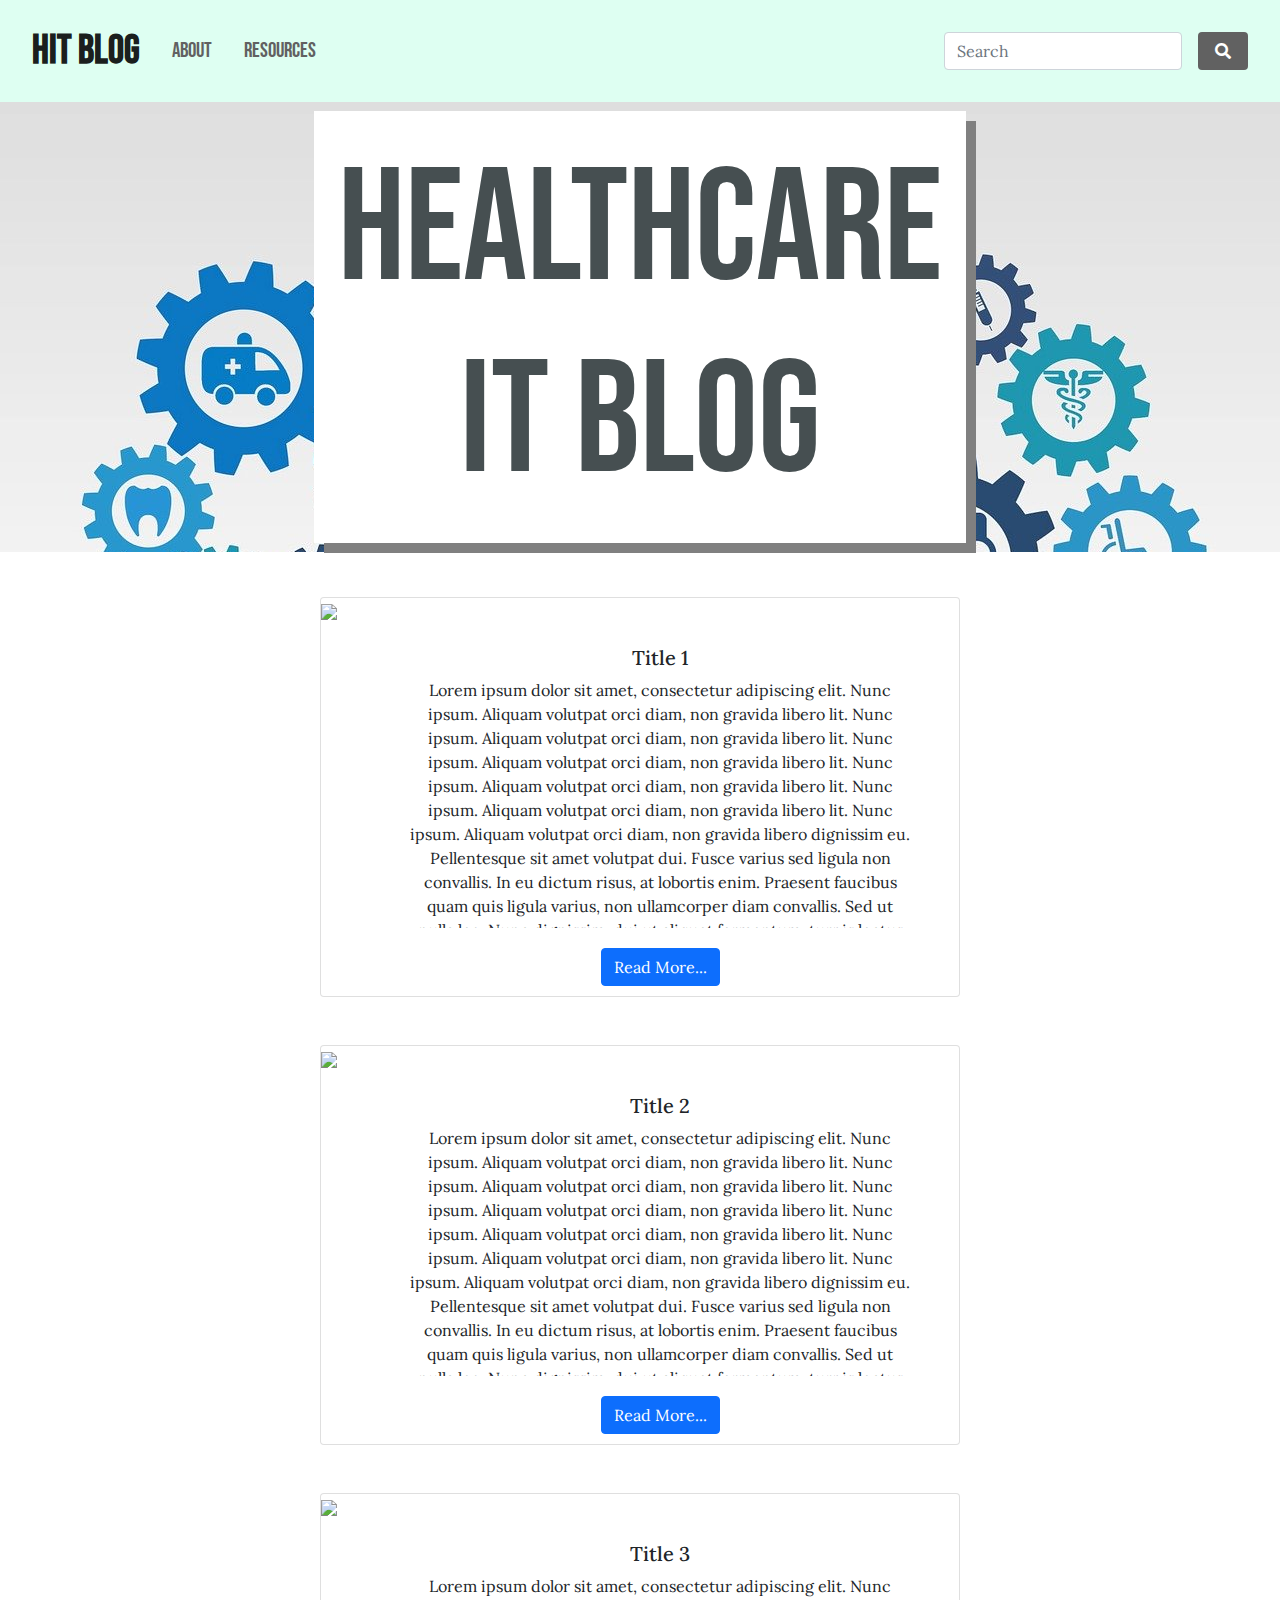
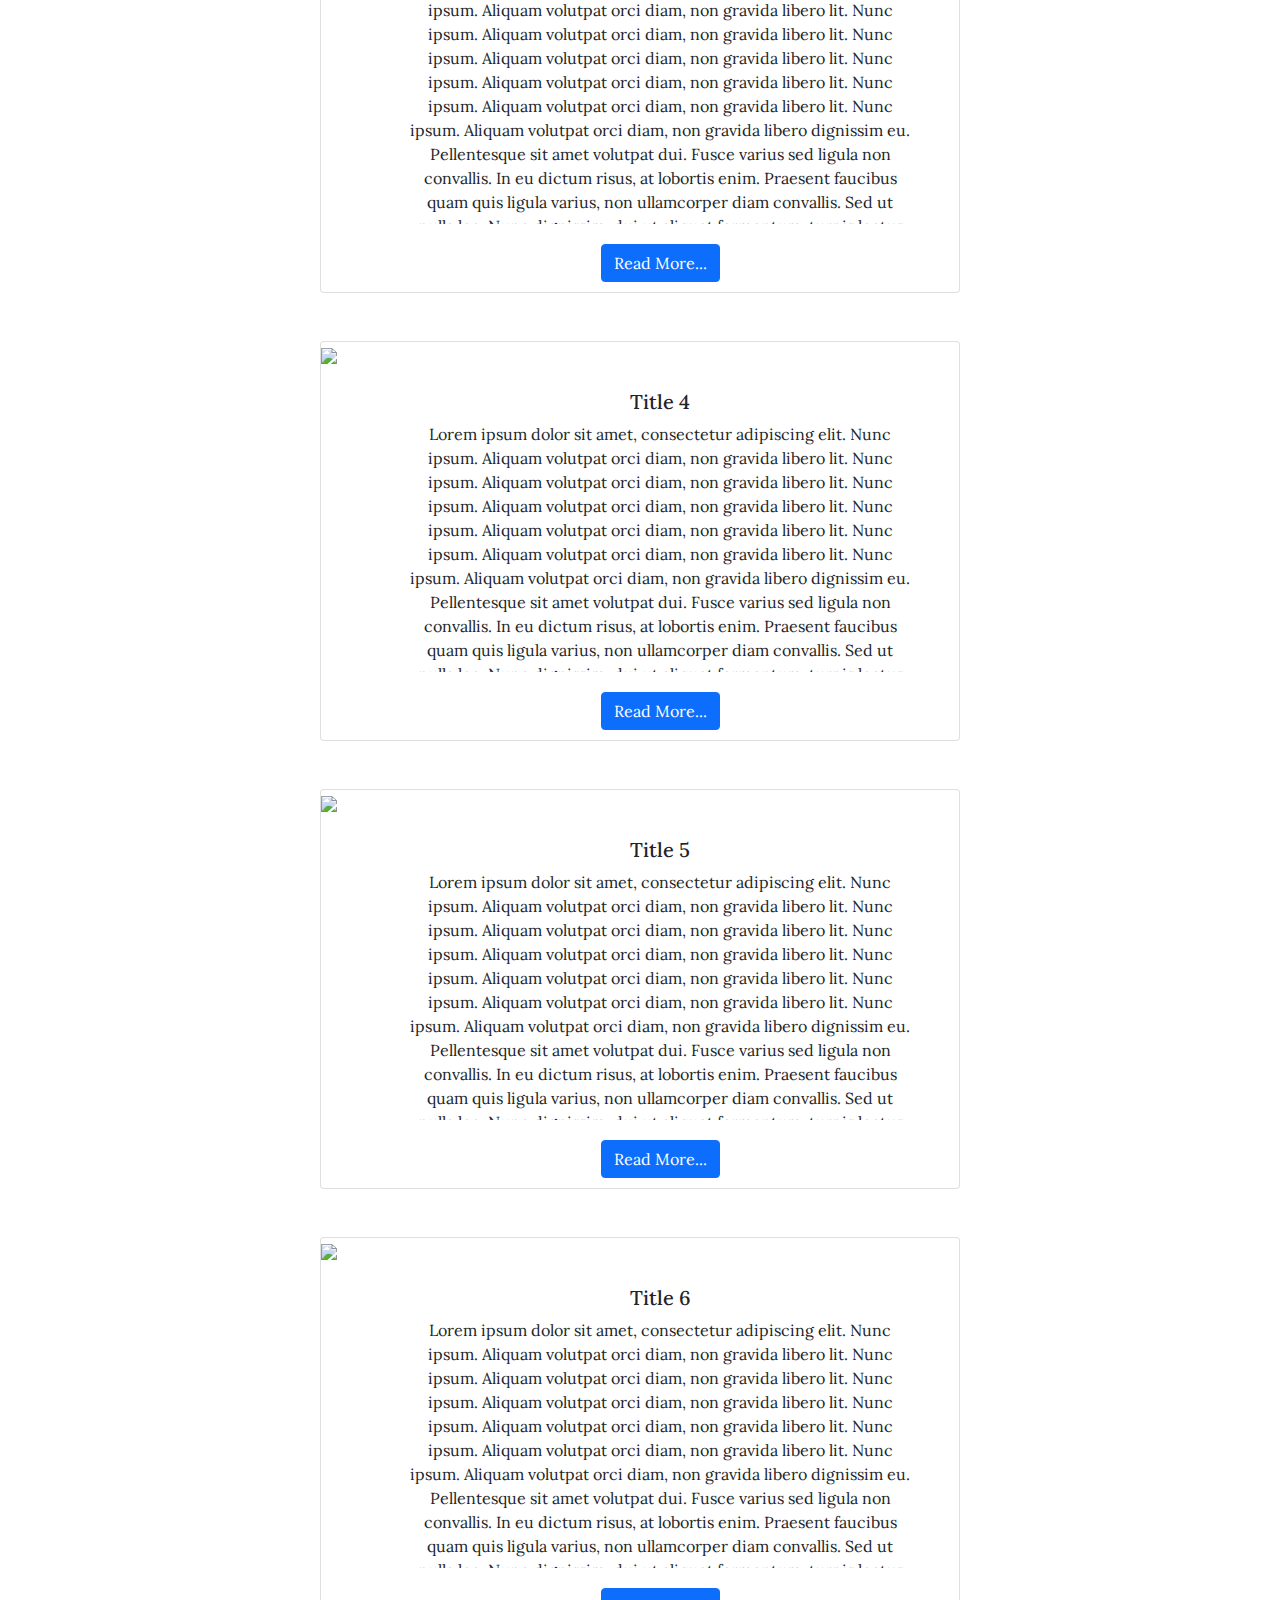
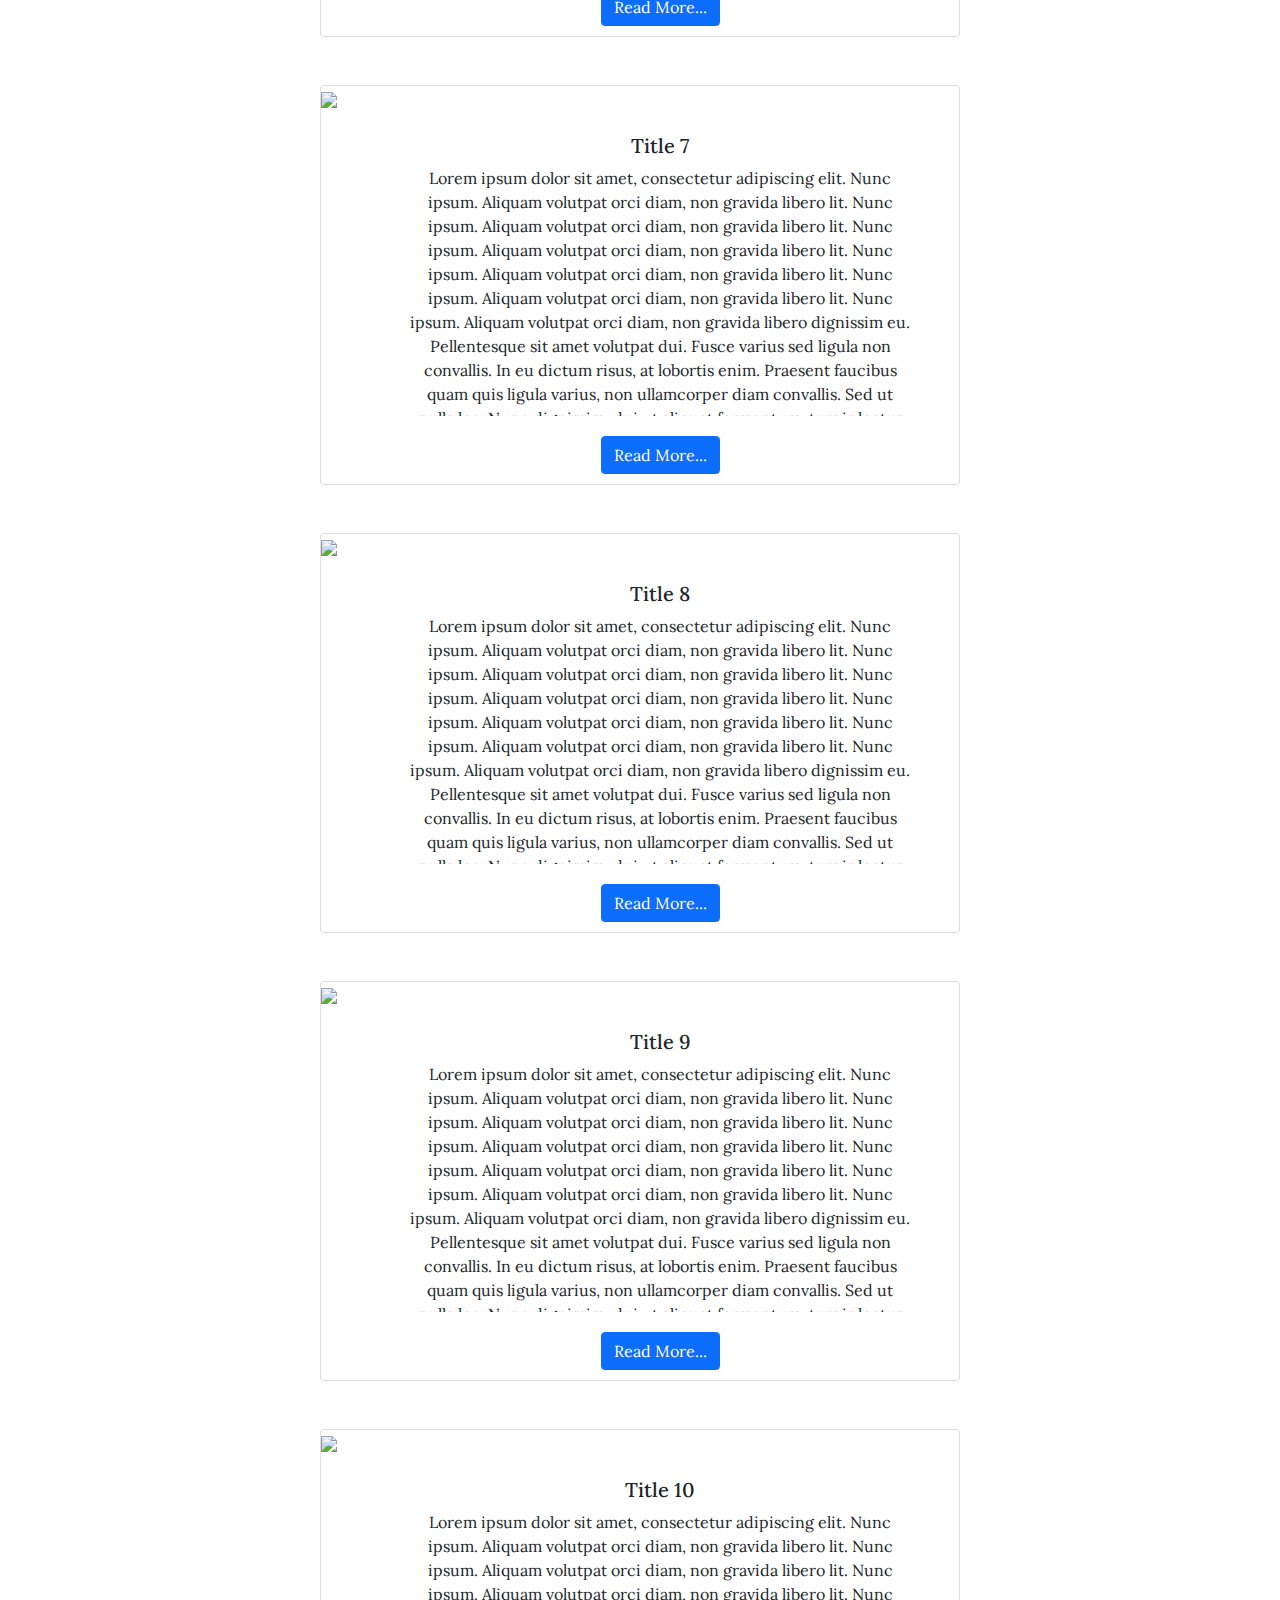
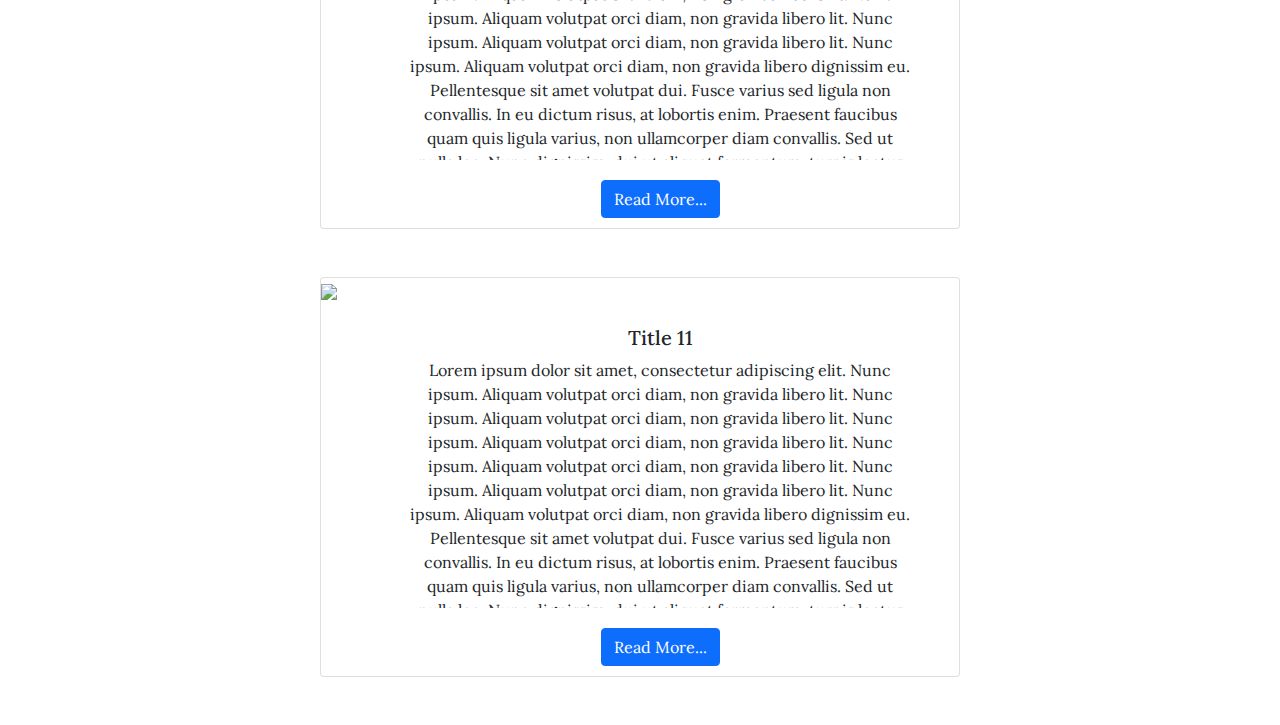
==== docs/index.html @ 30fccd9a "Python SSG Commit" ====
<!DOCTYPE html>
<html lang="en">
<head>
    <meta charset="UTF-8">
    <title>HIT Blog</title>
    <!--Bootstrap-->
    <link rel="stylesheet" href="css/bootstrap/bootstrap.min.css">
    <!-- Font Awesome -->
    <link rel="stylesheet" href="https://use.fontawesome.com/releases/v5.14.0/css/all.css">
    <!-- Animate.css-->
    <link rel="stylesheet" href="https://cdnjs.cloudflare.com/ajax/libs/animate.css/4.1.1/animate.min.css"/>
    <!--Custom Styles-->
    <link rel="stylesheet" href="css/styles.css">
    <!--JS-->
    <script src="js/bootstrap/bootstrap.bundle.js"></script>
    <script src="js/blog-js.js"></script>
    <script src="js/dummyData.js"></script>
</head>
<body>

    <nav class="navbar navbar-light sticky-top" style="background-color:var(--honeydew)">
        <a class="navbar-brand" href="index.html">HIT Blog</a>
            <div class="d-flex mr-auto navbar-links">
                <a class="nav-item nav-link" href="about.html">About</a>
                <a class="nav-item nav-link" href="resources.html">Resources</a>
            </div>
      <form class="form-inline d-flex hit-search">
        <input class="form-control" type="search" placeholder="Search" aria-label="Search">
          <button class="btn hit-search-btn px-3 animate__animated animate__bounce" onclick="noSearch(event)" id="hit-search-btn"><i class="fas fa-search"></i></button>
      </form>
    </nav>  <section class="heroSection">
        <div class="heroView" style="background-image:url('public/assets/images/healthcarebackground.jpg')">
            <h1 class="heroText">Healthcare IT Blog</h1>
        </div>
    </section>



    <section class="blogSection">
        <div id="blogs">

        </div>
    </section>
</body>

<script>
    function docReady(fn) {
        // see if DOM is already available
        if (document.readyState === "complete" || document.readyState === "interactive") {
            // call on next available tick
            setTimeout(fn, 1);
        } else {
            document.addEventListener("DOMContentLoaded", fn);
        }
    }

    docReady(function(){
        var blogs = document.getElementById('blogs')
        blogs.innerHTML = createBlogs(12)
    })



</script>


</html>
---- docs/css/styles.css ----
/* Heading Font*/
@import url('https://fonts.googleapis.com/css?family=Bebas+Neue&display=swap');

/* Text Fonts */
@import url('https://fonts.googleapis.com/css?family=Lora&display=swap');

/* Globals */
@import "styles/themes.css";

/*Style Sheets */
@import "styles/navbar.css";
@import "styles/index.css";
@import "styles/about.css";
@import "styles/resources.css";
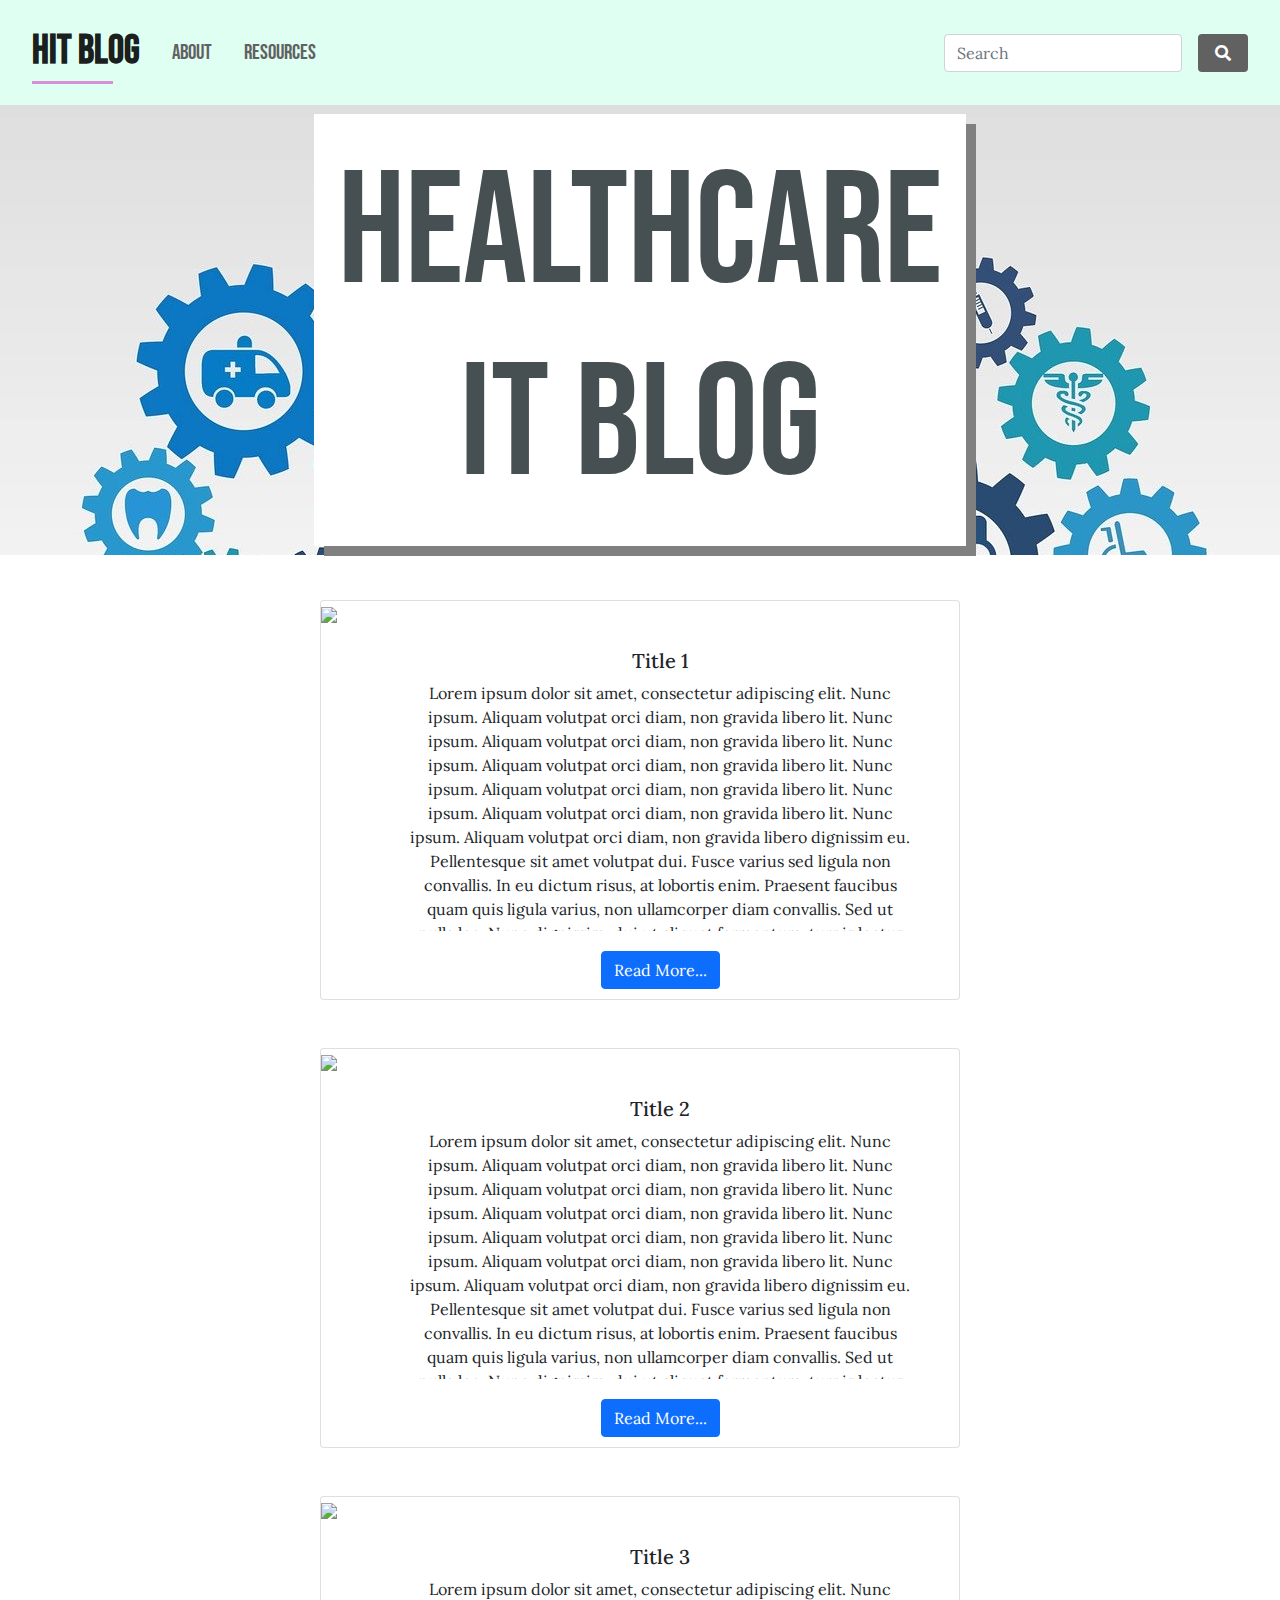
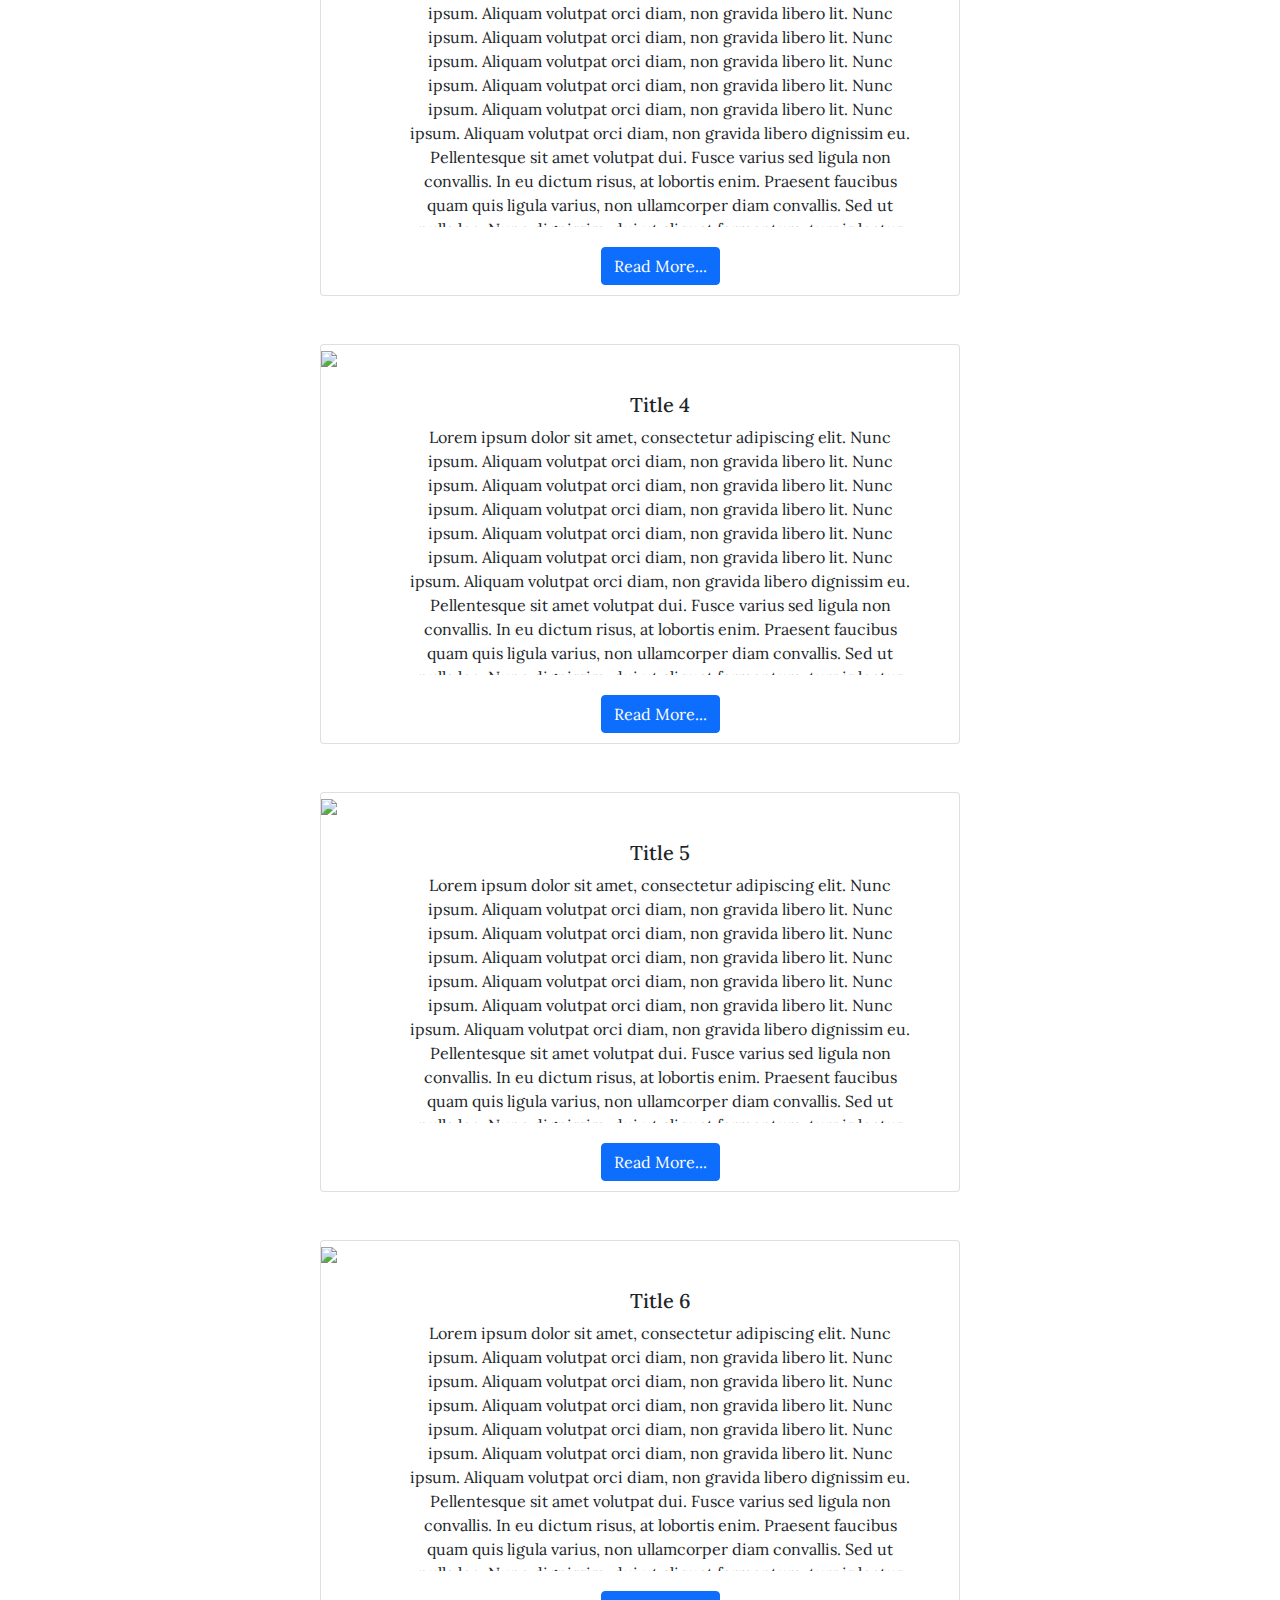
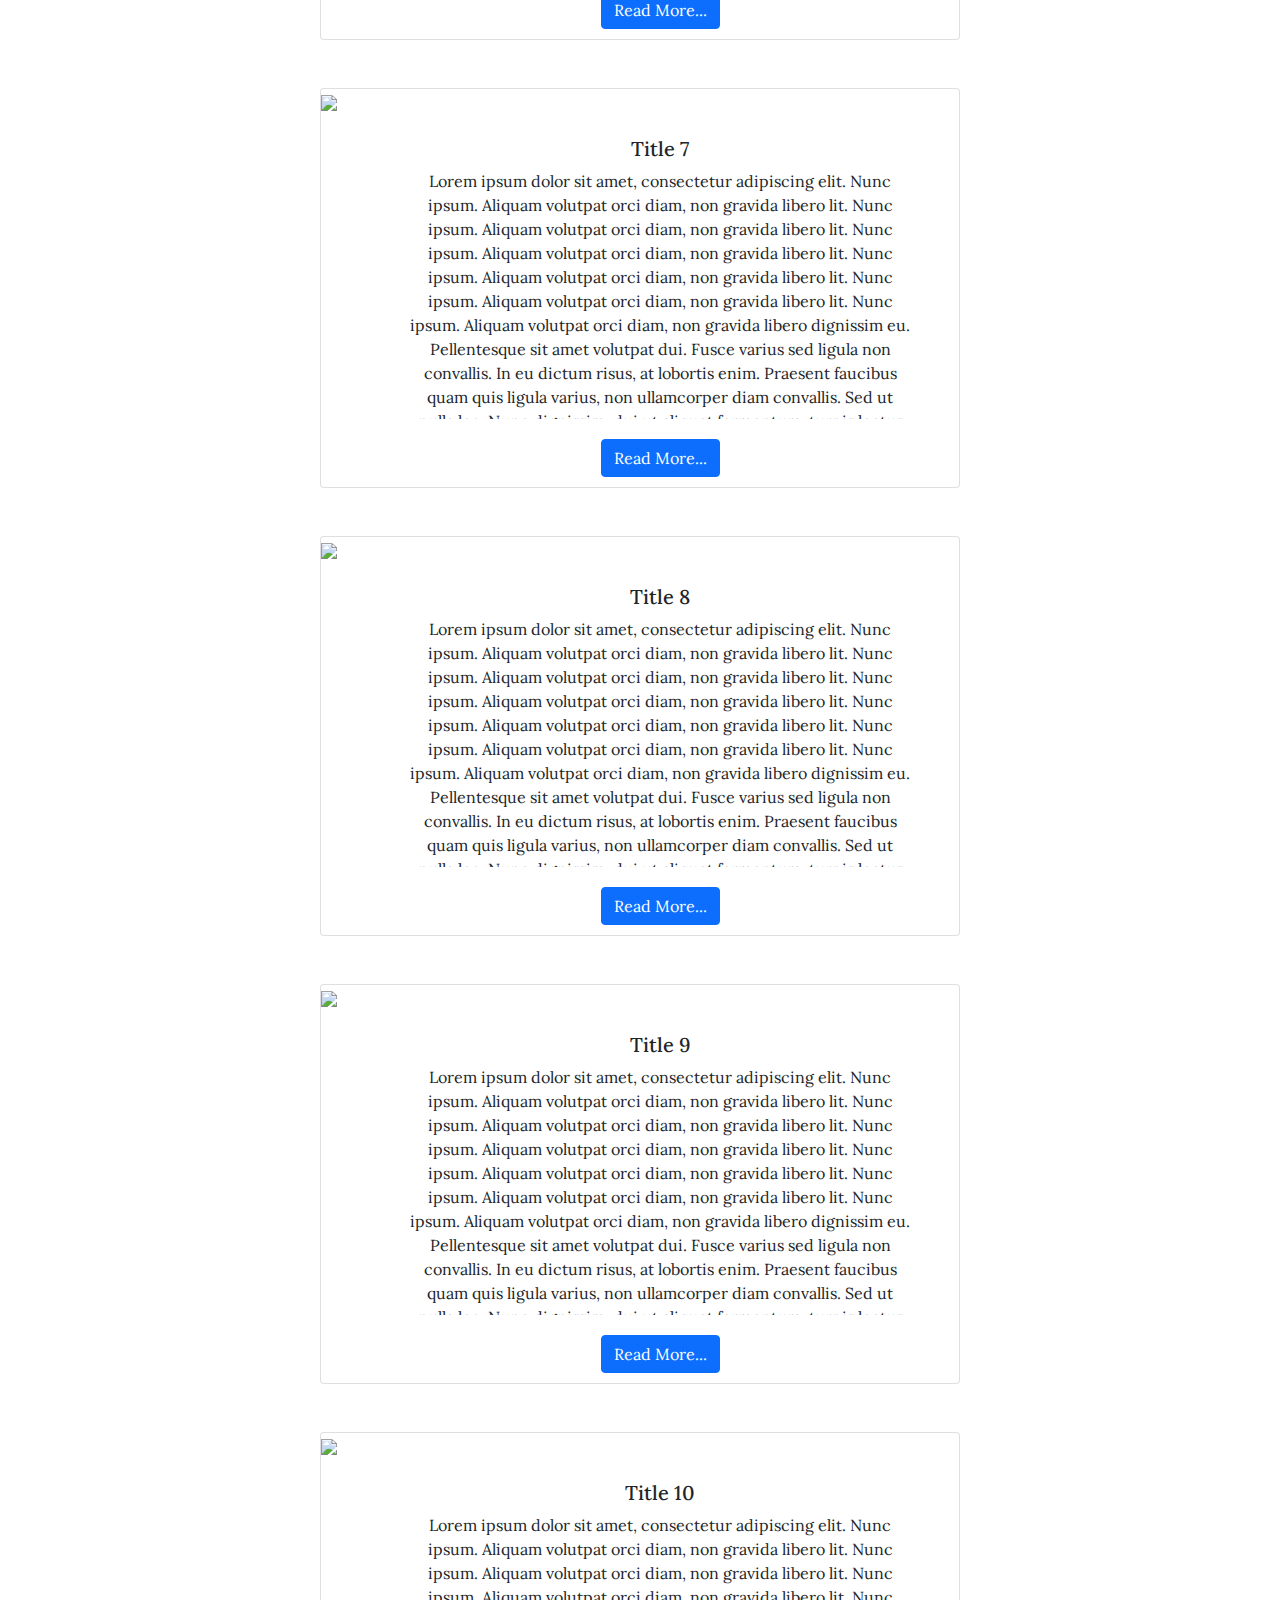
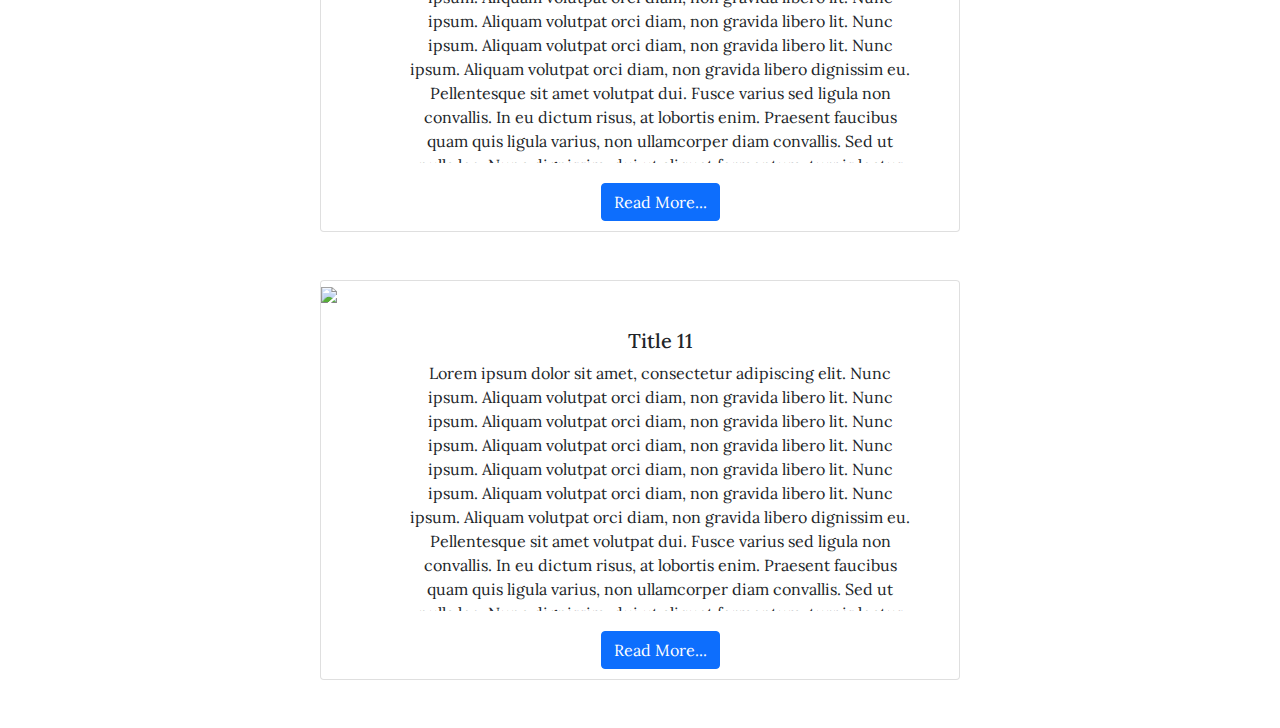
==== commit f52de59c: "Missed index.html in commit" ====
--- a/docs/index.html
+++ b/docs/index.html
@@ -28,7 +28,9 @@
         <input class="form-control" type="search" placeholder="Search" aria-label="Search">
           <button class="btn hit-search-btn px-3 animate__animated animate__bounce" onclick="noSearch(event)" id="hit-search-btn"><i class="fas fa-search"></i></button>
       </form>
-    </nav>  <section class="heroSection">
+    </nav>
+
+      <section class="heroSection">
         <div class="heroView" style="background-image:url('public/assets/images/healthcarebackground.jpg')">
             <h1 class="heroText">Healthcare IT Blog</h1>
         </div>
@@ -41,6 +43,9 @@
 
         </div>
     </section>
+
+
+
 </body>
 
 <script>
@@ -55,13 +60,17 @@
     }
 
     docReady(function(){
-        var blogs = document.getElementById('blogs')
-        blogs.innerHTML = createBlogs(12)
+        //return the name of the page
+        let currentPage = setActivePage()
+        if (currentPage == 'index.html'){
+            //create blog posts
+            var blogs = document.getElementById('blogs')
+            blogs.innerHTML = createBlogs(12)
+        }
+
     })
 
 
 
 </script>
-
-
 </html>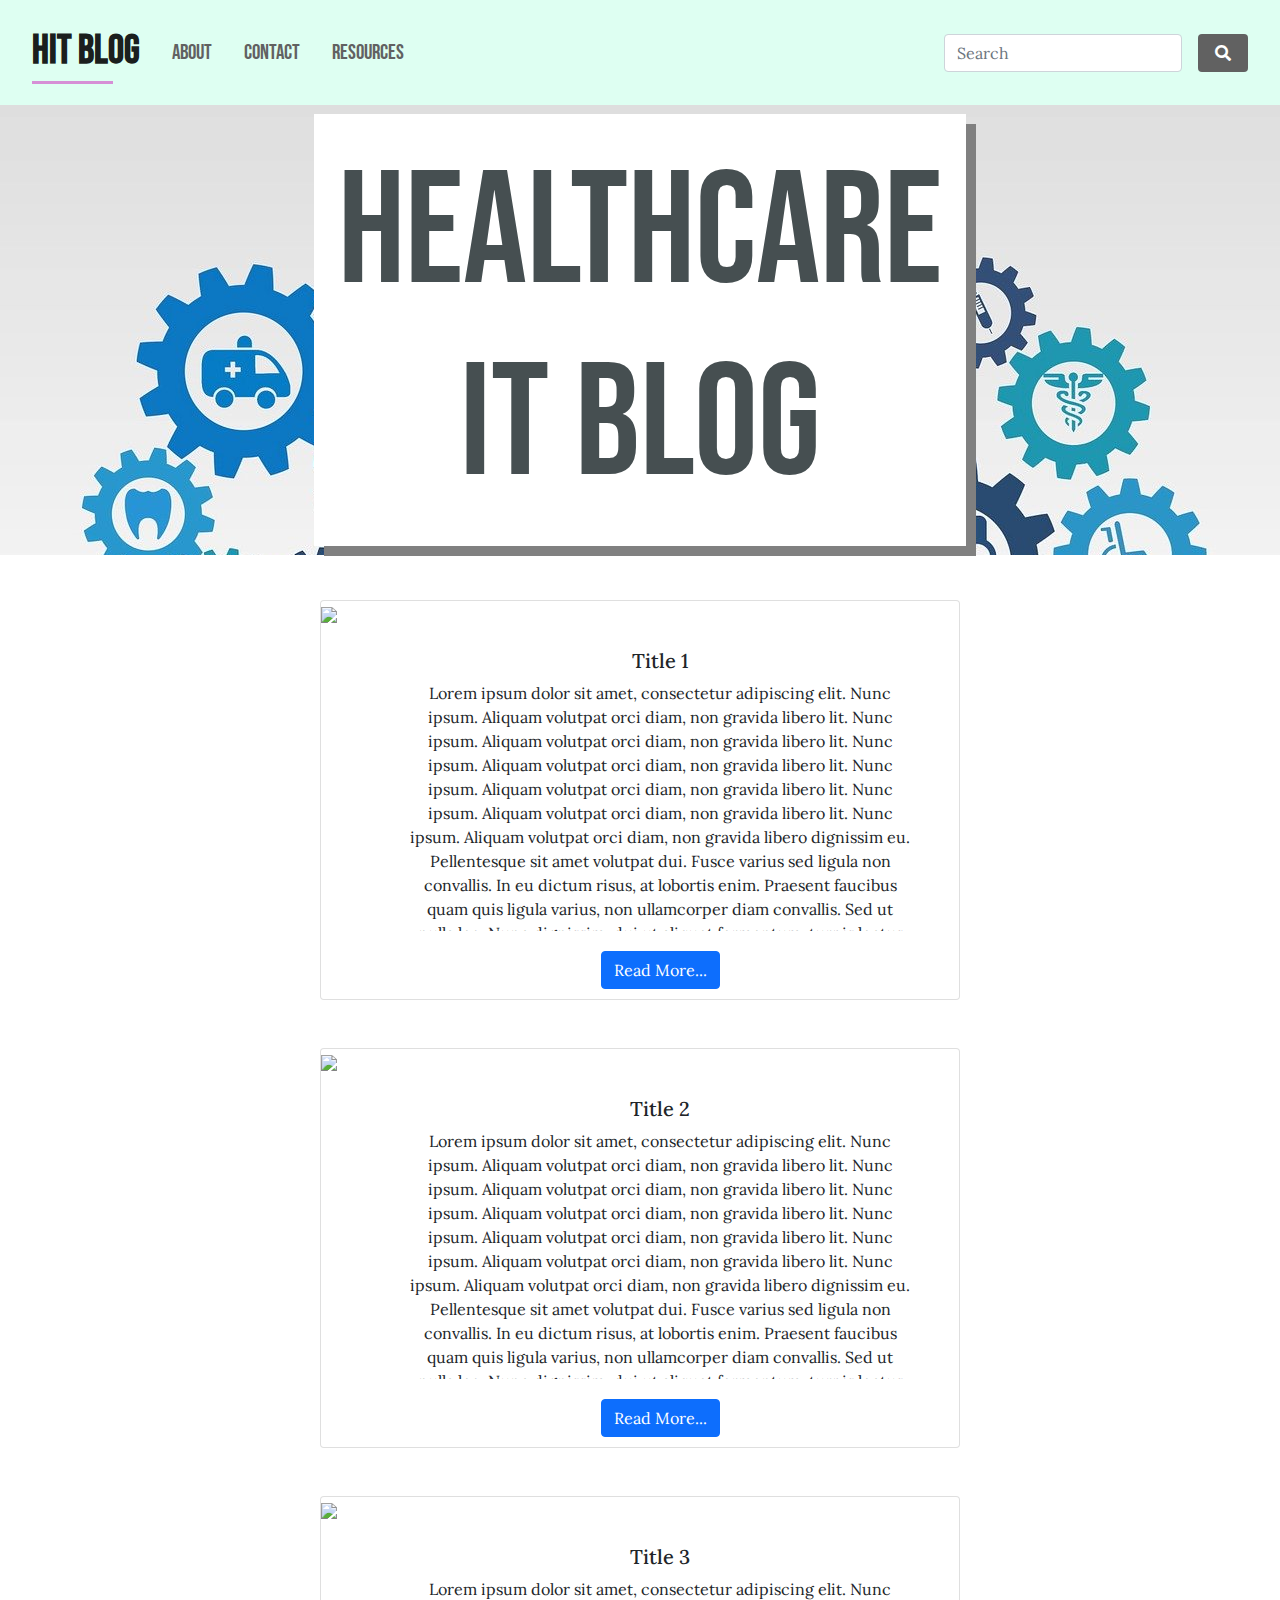
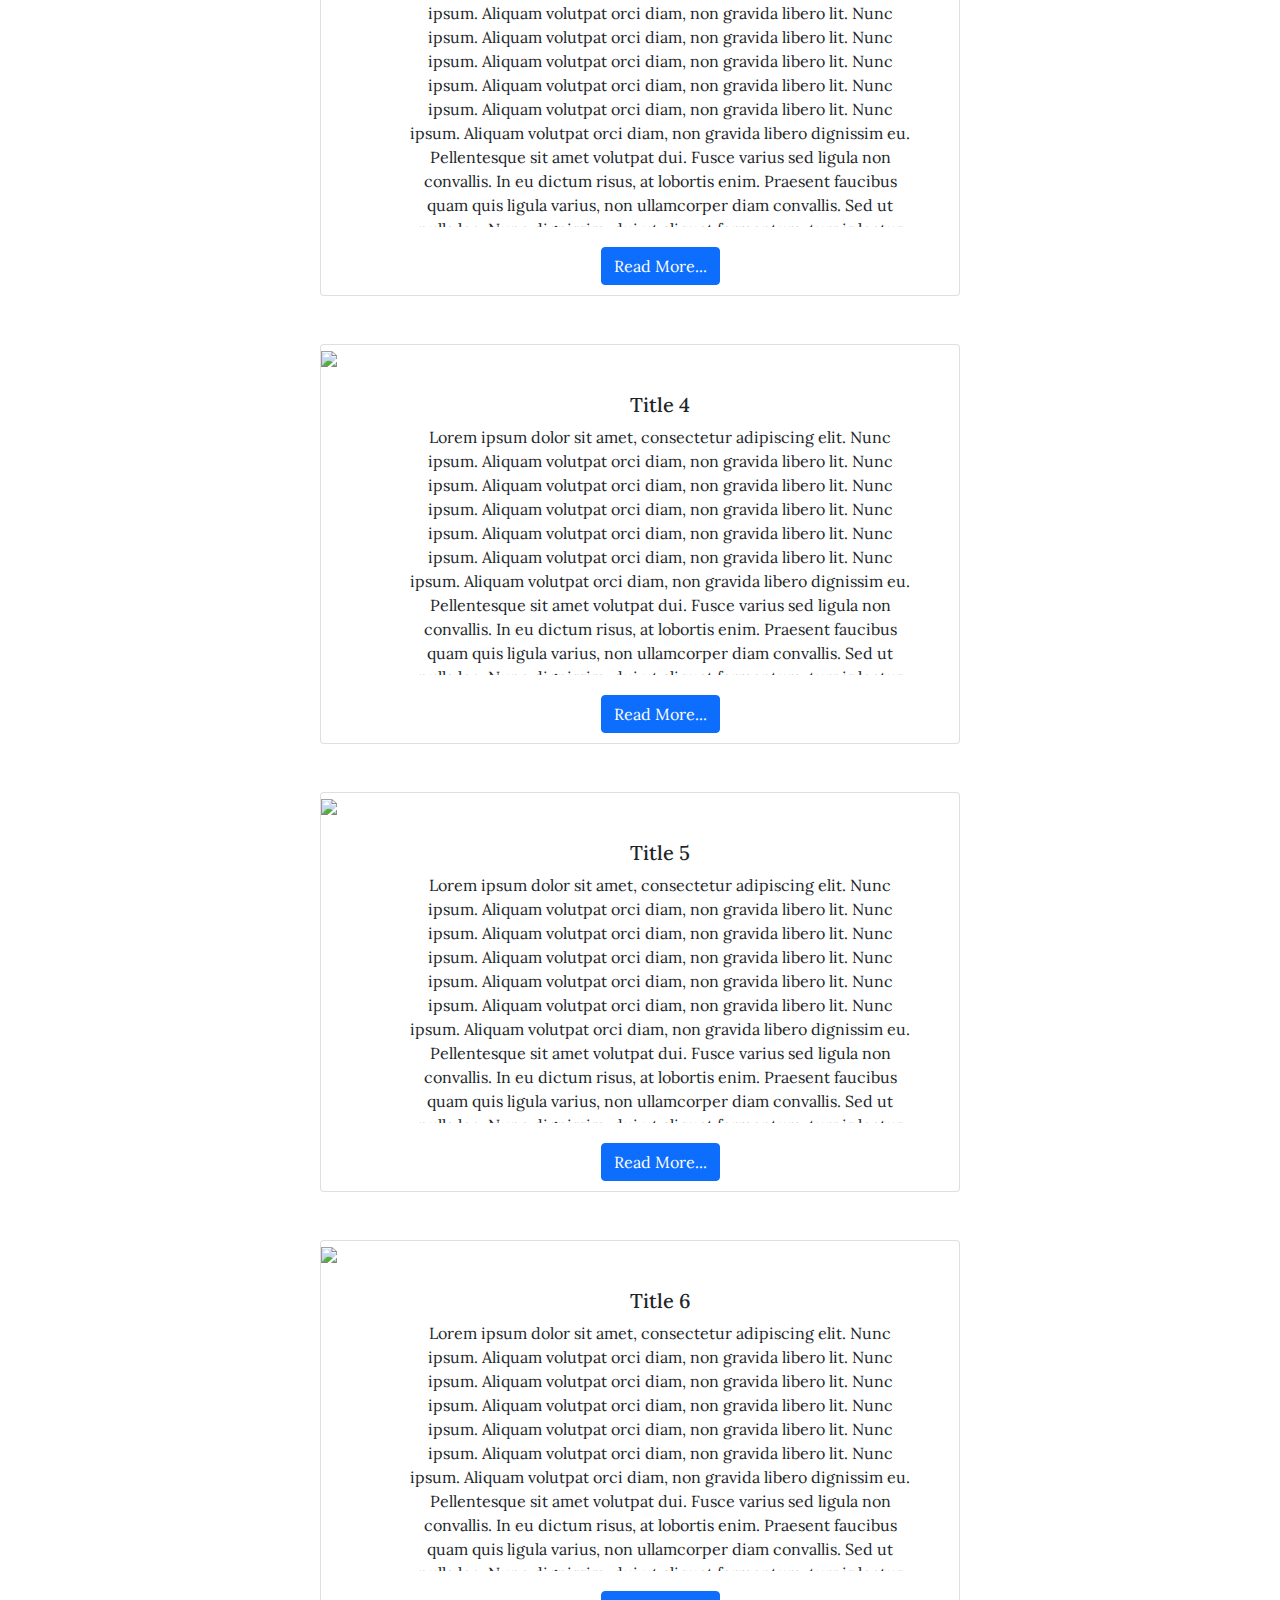
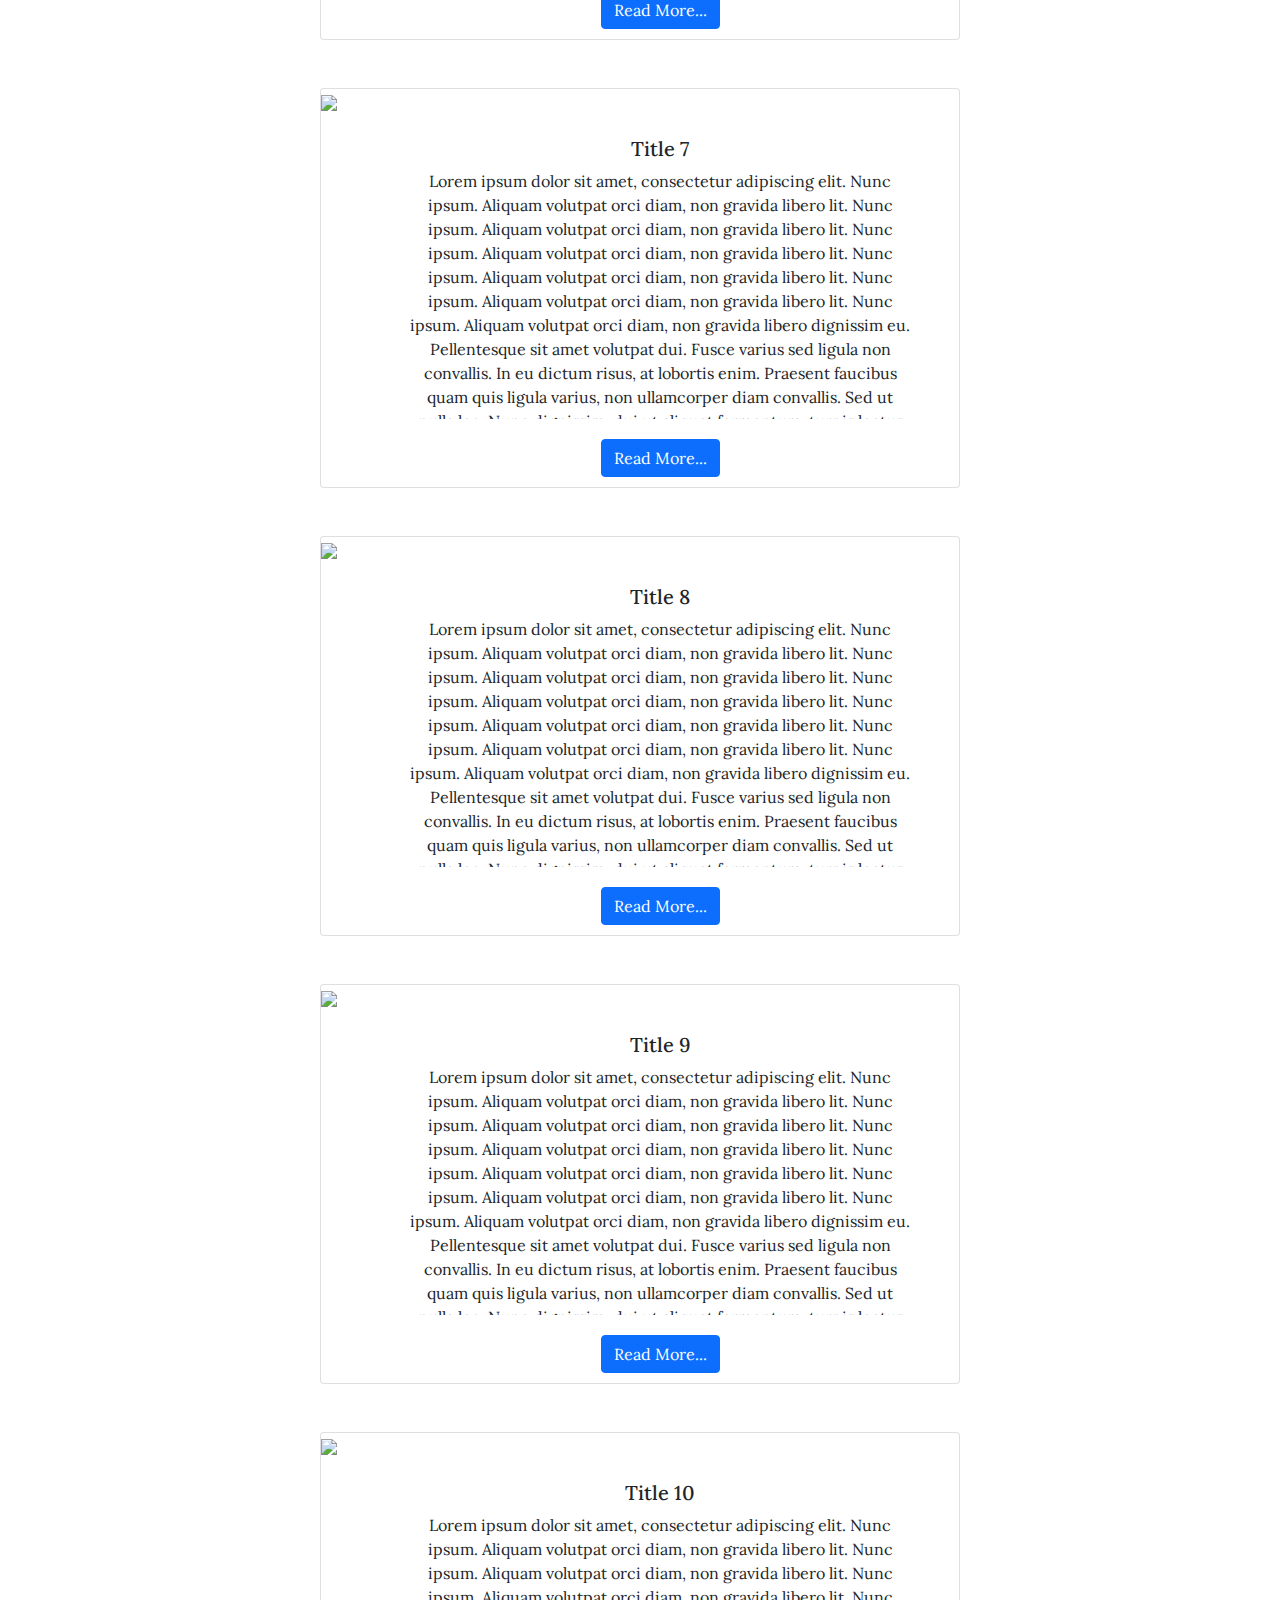
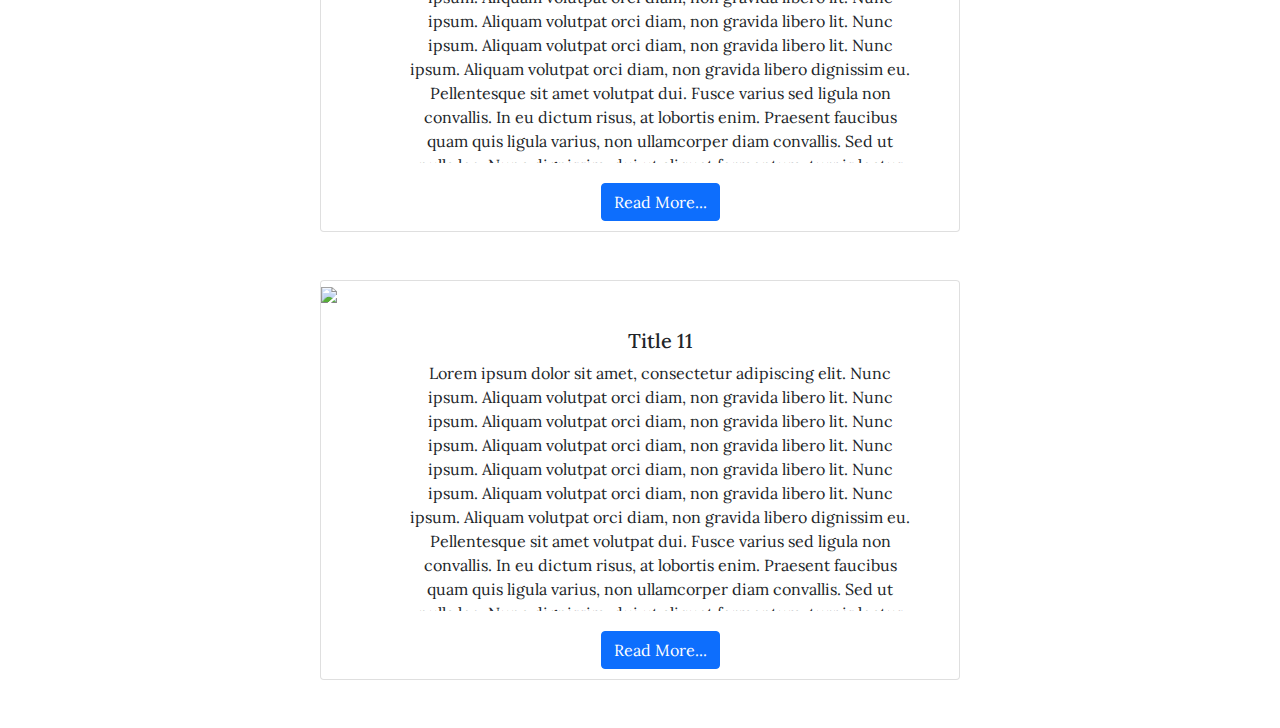
==== commit c1f35e7f: "Adds CLI build and new file functionality, pipfile, jinja templating" ====
--- a/docs/index.html
+++ b/docs/index.html
@@ -21,8 +21,22 @@
     <nav class="navbar navbar-light sticky-top" style="background-color:var(--honeydew)">
         <a class="navbar-brand" href="index.html">HIT Blog</a>
             <div class="d-flex mr-auto navbar-links">
-                <a class="nav-item nav-link" href="about.html">About</a>
-                <a class="nav-item nav-link" href="resources.html">Resources</a>
+                
+                    
+                    <a class="nav-item nav-link" href="about.html">About</a>
+                    
+                
+                    
+                    <a class="nav-item nav-link" href="contact.html">Contact</a>
+                    
+                
+                    
+                
+                    
+                    <a class="nav-item nav-link" href="resources.html">Resources</a>
+                    
+                
+
             </div>
       <form class="form-inline d-flex hit-search">
         <input class="form-control" type="search" placeholder="Search" aria-label="Search">
